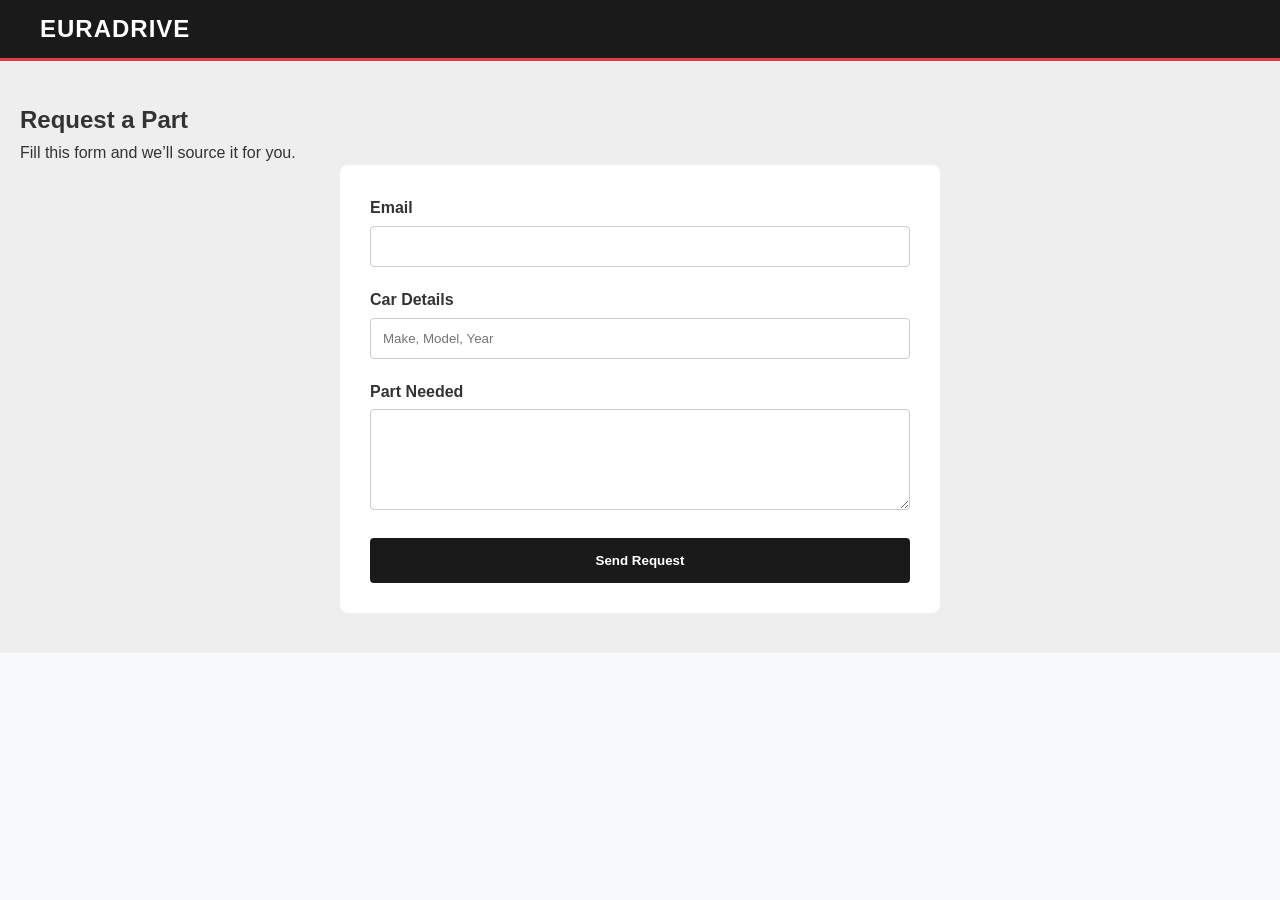
==== request.html @ 5176bb94 "Add files via upload" ====
<!DOCTYPE html>

<html lang="en">
  <head>
    <meta charset="UTF-8" />
    <meta name="viewport" content="width=device-width, initial-scale=1.0" />
    <title>Request a Part – EuraDrive</title>
    <link rel="stylesheet" href="css/style.css" />
  </head>

  <body>
    <header class="site-header">
      <div class="header-inner">
        <a href="index.html" class="logo">EuraDrive</a>
      </div>
    </header>

    <section class="form-section">
      <h2>Request a Part</h2>
      <p>Fill this form and we’ll source it for you.</p>

      <div class="form-container">
        <form
          class="part-form"
          action="https://formspree.io/f/xdaangll"
          method="POST"
        >
          <label>Email</label>
          <input type="email" name="email" required />

          <label>Car Details</label>
          <input
            type="text"
            name="car"
            placeholder="Make, Model, Year"
            required
          />

          <label>Part Needed</label>
          <textarea name="message" rows="5" required></textarea>

          <button type="submit">Send Request</button>
        </form>
      </div>
    </section>
  </body>
</html>
---- css/style.css ----
/* --- GLOBAL STYLES & VARIABLES --- */
:root {
  --primary-red: #e63946;
  --dark-bg: #1a1a1a;
  --card-bg: #ffffff;
  --text-main: #333333;
  --text-light: #666666;
  --accent-blue: #007bff;
  --white: #ffffff;
  --shadow: 0 4px 12px rgba(0, 0, 0, 0.1);
}

* {
  box-sizing: border-box;
  margin: 0;
  padding: 0;
}

body {
  font-family: "Segoe UI", Tahoma, Geneva, Verdana, sans-serif;
  background-color: #f8f9fa;
  color: var(--text-main);
  line-height: 1.6;
}

/* --- HEADER & NAVIGATION --- */
.site-header {
  background: var(--dark-bg);
  color: var(--white);
  padding: 10px 20px;
  position: sticky;
  top: 0;
  z-index: 1000;
  border-bottom: 3px solid var(--primary-red);
}

.header-inner {
  display: flex;
  flex-wrap: wrap;
  align-items: center;
  justify-content: space-between;
  max-width: 1200px;
  margin: 0 auto;
}

.logo {
  font-size: 1.5rem;
  font-weight: 800;
  color: var(--white);
  text-decoration: none;
  text-transform: uppercase;
  letter-spacing: 1px;
}

.nav-center {
  order: 3; /* Search moves to bottom on mobile */
  width: 100%;
  margin-top: 10px;
}

#search-form {
  display: flex;
  background: var(--white);
  border-radius: 4px;
  overflow: hidden;
}

#search-form input {
  flex: 1;
  border: none;
  padding: 10px;
  outline: none;
}

.search-btn {
  background: var(--primary-red);
  border: none;
  color: white;
  padding: 0 15px;
  cursor: pointer;
}

.nav-right {
  display: flex;
  align-items: center;
  gap: 15px;
}

/* =========================
   HERO SECTION WITH BACKGROUND
   ========================= */
.hero {
  /* Replace the URL below with your own image path if needed */
  background: linear-gradient(rgba(0, 0, 0, 0.6), rgba(0, 0, 0, 0.7)),
    url("../images/hero.jpg");
  background-size: cover;
  background-position: center;
  background-attachment: fixed; /* Creates a slight parallax effect on desktop */
  color: #ffffff;
  text-align: center;
  padding: 100px 20px; /* Increased padding for more impact */
  display: flex;
  flex-direction: column;
  align-items: center;
  justify-content: center;
  min-height: 40vh; /* Ensures it takes up a good chunk of the screen */
}

.hero h1 {
  font-size: 3rem;
  font-weight: 900;
  text-transform: uppercase;
  letter-spacing: 2px;
  margin-bottom: 10px;
  text-shadow: 2px 2px 10px rgba(0, 0, 0, 0.5);
}

.hero p {
  font-size: 1.2rem;
  max-width: 600px;
  margin-bottom: 20px;
  opacity: 0.9;
}
@media (max-width: 768px) {
  .hero {
    background-attachment: scroll; /* Disables parallax for mobile performance */
    padding: 60px 20px;
    min-height: 30vh;
  }
  .hero h1 {
    font-size: 2rem;
  }
}

/* Make the shipping badge pop against the photo */
.badge {
  background-color: var(--primary-red);
  color: white;
  padding: 8px 20px;
  border-radius: 50px;
  font-weight: bold;
  font-size: 0.9rem;
  box-shadow: 0 4px 15px rgba(230, 57, 70, 0.4);
}

/* --- PRODUCT GRID (Mobile First) --- */
.products {
  padding: 40px 20px;
  max-width: 1200px;
  margin: 0 auto;
}
.product-grid {
  display: grid;
  grid-template-columns: 1fr; /* 1 column on mobile */
  gap: 20px;
  margin-top: 20px;
}

.product {
  background: var(--white);
  border-radius: 8px;
  padding: 15px;
  box-shadow: var(--shadow);
  text-align: center;
  position: relative;
  transition: transform 0.3s ease;
}

.product:hover {
  transform: translateY(-5px);
}

.product-img {
  width: 100%;
  height: 200px;
  object-fit: cover;
  border-radius: 5px;
  margin-bottom: 15px;
}

.price {
  font-size: 1.4rem;
  font-weight: bold;
  color: var(--primary-red);
  margin: 10px 0;
}

.sold {
  position: absolute;
  top: 10px;
  right: 10px;
  background: #000;
  color: #fff;
  padding: 5px 10px;
  font-size: 0.8rem;
  font-weight: bold;
  border-radius: 3px;
  opacity: 0.8;
}

/* --- FORM SECTION --- */
.form-section {
  background: #eee;
  padding: 40px 20px;
}
.form-container {
  max-width: 600px;
  margin: 0 auto;
  background: white;
  padding: 30px;
  border-radius: 8px;
}
.part-form label {
  display: block;
  margin-bottom: 5px;
  font-weight: bold;
}
.part-form input,
.part-form textarea {
  width: 100%;
  padding: 12px;
  margin-bottom: 20px;
  border: 1px solid #ccc;
  border-radius: 4px;
}
.part-form button {
  width: 100%;
  background: var(--dark-bg);
  color: white;
  padding: 15px;
  border: none;
  border-radius: 4px;
  font-weight: bold;
  cursor: pointer;
}

/* --- FOOTER & PAYMENTS --- */
.payments {
  text-align: center;
  padding: 40px 20px;
}
.payment-icons img {
  height: 30px;
  margin: 10px;
  filter: grayscale(100%);
  transition: 0.3s;
}
.payment-icons img:hover {
  filter: grayscale(0%);
}

.site-footer {
  background: var(--dark-bg);
  color: #bbb;
  padding: 40px 20px;
  font-size: 0.9rem;
}

.footer-container {
  display: grid;
  grid-template-columns: 1fr;
  gap: 30px;
  max-width: 1200px;
  margin: 0 auto;
}

.couriers img {
  height: 25px;
  margin-right: 10px;
  margin-top: 10px;
}

/* --- DESKTOP UPGRADES --- */
@media (min-width: 768px) {
  .nav-center {
    order: 2;
    width: 40%;
    margin-top: 0;
  }
  .product-grid {
    grid-template-columns: repeat(2, 1fr);
  }
  .footer-container {
    grid-template-columns: repeat(3, 1fr);
  }
}

@media (min-width: 1024px) {
  .product-grid {
    grid-template-columns: repeat(3, 1fr);
  }
}

/* --- MODAL STYLING --- */
.modal {
  display: none; /* Hidden by default */
  position: fixed;
  z-index: 2000;
  top: 0;
  left: 0;
  width: 100%;
  height: 100%;
  background: rgba(0, 0, 0, 0.8);
  align-items: center;
  justify-content: center;
}
.modal-content {
  background: white;
  padding: 30px;
  border-radius: 8px;
  width: 90%;
  max-width: 400px;
}
/* --- FOOTER LAYOUT --- */
.site-footer {
  background: var(--dark-bg);
  color: #bbb;
  padding: 50px 20px;
  font-size: 0.85rem;
  border-top: 5px solid var(--primary-red);
}

.footer-container {
  max-width: 1100px;
  margin: 0 auto;
  display: flex;
  flex-direction: column; /* Stacked on mobile */
  gap: 40px;
}

.footer-block {
  flex: 1;
}

.footer-block h3 {
  color: var(--white);
  margin-bottom: 15px;
  font-size: 1.1rem;
  text-transform: uppercase;
  letter-spacing: 1px;
}

/* --- FIXING THE HUGE FACEBOOK LOGO --- */
.social-icon {
  width: 40px; /* Forces a specific size */
  height: 40px;
  object-fit: contain;
  transition: transform 0.2s;
  margin-top: 10px;
}

.social-icon:hover {
  transform: scale(1.1);
}

/* --- SHIPPING & COURIER LOGOS --- */
.couriers {
  display: flex;
  flex-wrap: wrap;
  gap: 15px;
  align-items: center;
  margin-top: 10px;
}

.couriers img {
  height: 25px; /* Keeps courier logos small and uniform */
  width: auto;
  filter: brightness(0) invert(1); /* Makes them white to match the theme */
  opacity: 0.7;
}

/* --- FOOTER BOTTOM --- */
.footer-bottom {
  text-align: center;
  margin-top: 40px;
  padding-top: 20px;
  border-top: 1px solid #333;
  color: #777;
}

/* --- DESKTOP ADJUSTMENT --- */
@media (min-width: 768px) {
  .footer-container {
    flex-direction: row; /* Side-by-side on desktop */
    justify-content: space-between;
  }
}
/* Mobile Menu Styling */
.mobile-menu {
  display: none; /* Hidden by default */
  flex-direction: column;
  position: absolute;
  top: 100%;
  right: 0;
  background: var(--dark-bg);
  width: 200px;
  border-bottom-left-radius: 8px;
  box-shadow: var(--shadow);
  padding: 10px 0;
}

.mobile-menu.active {
  display: flex; /* Show when 'active' class is added */
}

.mobile-menu a {
  color: white;
  padding: 12px 20px;
  text-decoration: none;
  border-bottom: 1px solid #333;
}

.mobile-menu a:hover {
  background: var(--primary-red);
}

.hamburger {
  background: none;
  border: none;
  color: white;
  font-size: 1.5rem;
  cursor: pointer;
  display: block;
}

/* Hide hamburger on desktop */
@media (min-width: 768px) {
  .hamburger {
    display: none;
  }
  .mobile-menu {
    display: flex;
    position: static;
    flex-direction: row;
    background: none;
    width: auto;
    box-shadow: none;
  }
  .mobile-menu a {
    border: none;
  }
}
/* =========================
   LOGIN / SIGNUP MODAL
   ========================= */

/* The Overlay */
.modal {
  display: none; /* Hidden by default - JS toggles this */
  position: fixed;
  z-index: 2000;
  left: 0;
  top: 0;
  width: 100%;
  height: 100%;
  background-color: rgba(0, 0, 0, 0.85); /* Deep dark overlay */
  backdrop-filter: blur(5px); /* Modern blurred background effect */
  align-items: center;
  justify-content: center;
}

/* Modal Box */
.modal-content {
  background-color: #ffffff;
  padding: 40px;
  border-radius: 12px;
  width: 90%;
  max-width: 400px;
  position: relative;
  box-shadow: 0 20px 40px rgba(0, 0, 0, 0.4);
  text-align: center;
  animation: modalFadeIn 0.3s ease-out;
}

@keyframes modalFadeIn {
  from {
    opacity: 0;
    transform: translateY(-20px);
  }
  to {
    opacity: 1;
    transform: translateY(0);
  }
}

/* Close Button (X) */
.close {
  position: absolute;
  right: 20px;
  top: 15px;
  font-size: 28px;
  font-weight: bold;
  color: #888;
  cursor: pointer;
  transition: 0.2s;
}

.close:hover {
  color: var(--primary-red);
}

.modal-content h2 {
  margin-bottom: 25px;
  font-weight: 800;
  text-transform: uppercase;
  color: var(--dark-bg);
  letter-spacing: 1px;
}

/* Input Styling */
.modal-content input {
  width: 100%;
  padding: 14px;
  margin-bottom: 15px;
  border: 2px solid #eee;
  border-radius: 6px;
  font-size: 1rem;
  outline: none;
  transition: border-color 0.3s;
}

.modal-content input:focus {
  border-color: var(--primary-red);
}

/* Auth Buttons Container */
.auth-buttons {
  display: flex;
  gap: 10px;
  margin-top: 10px;
}

.auth-buttons button {
  flex: 1;
  padding: 14px;
  border: none;
  border-radius: 6px;
  font-weight: bold;
  cursor: pointer;
  text-transform: uppercase;
  transition: all 0.2s;
}

/* Style for Login (Primary) */
#login {
  background-color: var(--primary-red);
  color: white;
}

#login:hover {
  background-color: #b71c1c;
  transform: translateY(-2px);
}

/* Style for Sign Up (Secondary) */
#signup {
  background-color: var(--dark-bg);
  color: white;
}

#signup:hover {
  background-color: #333;
  transform: translateY(-2px);
}

/* Message Text (Success/Error) */
.auth-message {
  margin-top: 15px;
  font-size: 0.9rem;
  min-height: 20px;
}

.auth-message.error {
  color: #d32f2f;
}
.auth-message.success {
  color: #2e7d32;
}
/* CART DRAWER */
.cart-drawer {
  position: fixed;
  top: 0;
  right: -400px; /* Hidden off-screen */
  width: 100%;
  max-width: 400px;
  height: 100%;
  background: white;
  z-index: 3000;
  transition: right 0.3s ease;
  box-shadow: -5px 0 15px rgba(0, 0, 0, 0.1);
  display: flex;
  flex-direction: column;
}

.cart-drawer.open {
  right: 0;
}

.cart-header {
  padding: 20px;
  background: var(--dark-bg);
  color: white;
  display: flex;
  justify-content: space-between;
  align-items: center;
}

#cart-items-container {
  flex: 1;
  padding: 20px;
  overflow-y: auto;
}

.cart-item {
  display: flex;
  justify-content: space-between;
  align-items: center;
  margin-bottom: 15px;
  border-bottom: 1px solid #eee;
  padding-bottom: 10px;
}

.cart-footer {
  padding: 20px;
  border-top: 2px solid #eee;
}

.checkout-btn {
  width: 100%;
  background: var(--primary-red);
  color: white;
  border: none;
  padding: 15px;
  font-weight: bold;
  cursor: pointer;
  margin-top: 10px;
}

.cart-overlay {
  display: none;
  position: fixed;
  top: 0;
  left: 0;
  width: 100%;
  height: 100%;
  background: rgba(0, 0, 0, 0.5);
  z-index: 2500;
}

.cart-overlay.open {
  display: block;
}
.add-to-cart {
  width: 100%;
  padding: 12px;
  background-color: var(--dark-bg);
  color: white;
  border: none;
  border-radius: 4px;
  font-weight: bold;
  cursor: pointer;
  text-transform: uppercase;
  margin-top: 10px;
  transition: background 0.3s;
}

.add-to-cart:hover:not(:disabled) {
  background-color: var(--primary-red);
}

.add-to-cart:disabled {
  background-color: #ccc;
  cursor: not-allowed;
  opacity: 0.6;
}

/* Container for image and counter */
.img-container {
  position: relative;
  overflow: hidden;
}

.gallery-count {
  position: absolute;
  bottom: 10px;
  right: 10px;
  background: rgba(0, 0, 0, 0.6);
  color: white;
  padding: 2px 8px;
  border-radius: 10px;
  font-size: 0.7rem;
  pointer-events: none; /* Allows clicks to pass through to the image */
}
.cart-wrapper {
  position: relative;
  display: inline-flex;
  align-items: center;
  cursor: pointer;
  font-size: 1.5rem;
  margin: 0 10px;
}

.cart-count {
  position: absolute;
  top: -5px;
  right: -8px;
  background-color: var(--primary-red);
  color: white;
  font-size: 0.65rem;
  font-family: sans-serif;
  font-weight: bold;
  height: 18px;
  width: 18px;
  border-radius: 50%;
  display: none; /* Hidden by default */
  align-items: center;
  justify-content: center;
  border: 1px solid var(--dark-bg);
}

/* Show when items are present */
.cart-count.active {
  display: flex;
}
/* WhatsApp Floating Button */
.whatsapp-float {
  position: fixed;
  bottom: 20px;
  right: 20px;
  background-color: #25d366; /* Official WhatsApp Green */
  color: white;
  padding: 12px 20px;
  border-radius: 50px;
  display: flex;
  align-items: center;
  gap: 10px;
  text-decoration: none;
  font-weight: bold;
  box-shadow: 2px 5px 15px rgba(0, 0, 0, 0.3);
  z-index: 2000;
  transition: transform 0.3s ease, background-color 0.3s ease;
}

.whatsapp-float i {
  font-size: 1.5rem;
}

.whatsapp-float:hover {
  background-color: #128c7e;
  transform: scale(1.05);
}

/* Hide text on very small screens to keep it a simple circle */
@media (max-width: 480px) {
  .float-text {
    display: none;
  }
  .whatsapp-float {
    padding: 15px;
    border-radius: 50%;
    bottom: 15px;
    right: 15px;
  }
}

/* Optional Pulse Animation */
@keyframes pulse-green {
  0% {
    box-shadow: 0 0 0 0 rgba(37, 211, 102, 0.7);
  }
  70% {
    box-shadow: 0 0 0 15px rgba(37, 211, 102, 0);
  }
  100% {
    box-shadow: 0 0 0 0 rgba(37, 211, 102, 0);
  }
}

.whatsapp-float {
  animation: pulse-green 2s infinite;
}
/* Force Courier Logos to Show */
.couriers {
  display: flex !important;
  flex-direction: row !important;
  flex-wrap: wrap !important;
  gap: 20px !important;
  margin-top: 20px !important;
  padding: 10px 0;
  clear: both; /* Prevents floating issues */
}

.couriers img {
  display: inline-block !important;
  height: 40px !important; /* Forces a visible height */
  width: auto !important; /* Keeps it from stretching */
  filter: grayscale(1) brightness(0.8) !important; /* Makes them dark grey/silver */
  opacity: 1 !important;
  visibility: visible !important;
}

/* On hover, show the real colors */
.couriers img:hover {
  filter: none !important;
}
/* Category Bar in Hero */
.category-bar {
  display: flex;
  gap: 15px;
  margin-top: 20px;
  flex-wrap: wrap;
  justify-content: center;
}

.cat-btn {
  background: rgba(255, 255, 255, 0.1);
  border: 1px solid white;
  color: white;
  padding: 8px 20px;
  border-radius: 4px;
  cursor: pointer;
  transition: 0.3s;
}

.cat-btn:hover,
.cat-btn.active {
  background: var(--primary-red);
  border-color: var(--primary-red);
}

/* Hide Category Bar on Mobile (it's in the hamburger instead) */
@media (max-width: 768px) {
  .category-bar {
    display: none;
  }
}

/* Product Detail Layout */
.product-view {
  max-width: 800px;
  text-align: left;
}
.product-detail-grid {
  display: grid;
  grid-template-columns: 1fr 1fr;
  gap: 30px;
  margin-top: 20px;
}
#detail-img {
  width: 100%;
  border-radius: 8px;
}
.detail-price {
  font-size: 1.5rem;
  font-weight: bold;
  color: var(--primary-red);
  margin: 15px 0;
}

@media (max-width: 600px) {
  .product-detail-grid {
    grid-template-columns: 1fr;
  }
}

/* Fix for the Tracking Modal to stay centered on mobile */
#tracking-modal {
  display: none;
  position: fixed;
  top: 0;
  left: 0;
  width: 100%;
  height: 100%;
  background: rgba(0, 0, 0, 0.8);
  z-index: 4000; /* Higher than hamburger menu */
  justify-content: center;
  align-items: center;
}

.tracking-view {
  background: white;
  width: 90%;
  max-width: 400px;
  padding: 30px;
  border-radius: 12px;
  position: relative;
}

.status-badge {
  background: #25d366;
  color: white;
  padding: 2px 8px;
  border-radius: 4px;
  font-size: 0.8rem;
  text-transform: uppercase;
}
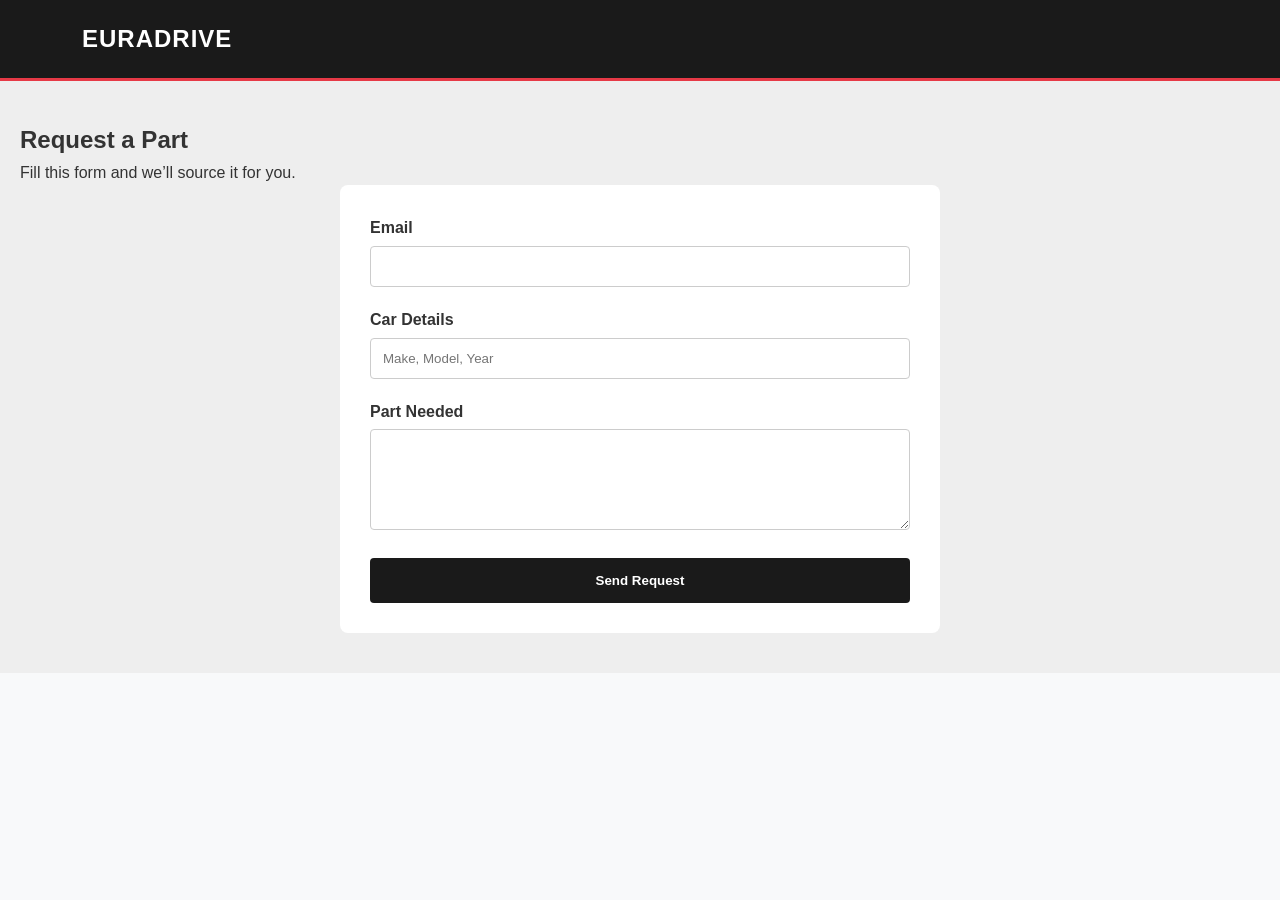
==== commit 6a2b965f: "Add files via upload" ====
--- a/request.html
+++ b/request.html
@@ -16,8 +16,8 @@
     </header>
 
     <section class="form-section">
-      <h2>Request a Part</h2>
-      <p>Fill this form and we’ll source it for you.</p>
+      <h2 data-i18n="request_part">Request a Part</h2>
+      <p data-i18n="request_p">Fill this form and we’ll source it for you.</p>
 
       <div class="form-container">
         <form
@@ -25,10 +25,10 @@
           action="https://formspree.io/f/xdaangll"
           method="POST"
         >
-          <label>Email</label>
+          <label data-i18n="email_label">Email</label>
           <input type="email" name="email" required />
 
-          <label>Car Details</label>
+          <label data-i18n="car_details">Car Details</label>
           <input
             type="text"
             name="car"
@@ -36,10 +36,10 @@
             required
           />
 
-          <label>Part Needed</label>
+          <label data-i18n="part_needed">Part Needed</label>
           <textarea name="message" rows="5" required></textarea>
 
-          <button type="submit">Send Request</button>
+          <button type="submit" data-i18n="send_request">Send Request</button>
         </form>
       </div>
     </section>
--- a/css/style.css
+++ b/css/style.css
@@ -36,13 +36,18 @@
 
 .header-inner {
   display: flex;
-  flex-wrap: wrap;
-  align-items: center;
   justify-content: space-between;
-  max-width: 1200px;
-  margin: 0 auto;
-}
-
+  align-items: center;
+  width: 100%;
+  padding: 10px 15px; /* Smaller horizontal padding on mobile */
+  box-sizing: border-box;
+}
+.header-inner {
+  display: flex;
+  justify-content: space-between;
+  align-items: center; /* This keeps Logo, Search, and Cart perfectly leveled */
+  padding: 10px 5%;
+}
 .logo {
   font-size: 1.5rem;
   font-weight: 800;
@@ -51,7 +56,30 @@
   text-transform: uppercase;
   letter-spacing: 1px;
 }
-
+.logo {
+  display: flex;
+  align-items: center;
+  text-decoration: none;
+  min-width: 120px; /* Adjust based on your logo shape */
+}
+
+.logo-img {
+  height: 40px; /* Match this to your header height */
+  width: auto; /* Maintains aspect ratio */
+  display: block;
+  transition: transform 0.3s ease;
+}
+
+.logo-img:hover {
+  transform: scale(1.05); /* Slight "pop" on hover */
+}
+
+/* Mobile Tweak: Make logo slightly smaller on phones if needed */
+@media (max-width: 600px) {
+  .logo-img {
+    height: 32px;
+  }
+}
 .nav-center {
   order: 3; /* Search moves to bottom on mobile */
   width: 100%;
@@ -80,10 +108,36 @@
   cursor: pointer;
 }
 
+/* Container for User, Cart, and Hamburger */
 .nav-right {
   display: flex;
   align-items: center;
-  gap: 15px;
+  justify-content: flex-end; /* Pushes everything to the right */
+  gap: 15px; /* Space between items */
+  flex: 1; /* Allows it to take up available space to push the logo left */
+}
+
+/* Ensure Hamburger stays at the very end */
+.hamburger {
+  order: 10; /* Forces it to the last position in the flex row */
+  margin-left: 10px; /* Extra breathing room from the cart */
+  background: none;
+  border: none;
+  font-size: 1.8rem;
+  color: white;
+  cursor: pointer;
+  padding: 5px;
+}
+
+/* On Mobile: Make sure the Search Bar doesn't squash the icons */
+@media (max-width: 768px) {
+  .nav-center {
+    display: none; /* Optional: Hides search on very small screens to save space */
+  }
+
+  .header-inner {
+    justify-content: space-between;
+  }
 }
 
 /* =========================
@@ -894,3 +948,468 @@
   font-size: 0.8rem;
   text-transform: uppercase;
 }
+
+.user-profile {
+  display: flex;
+  align-items: center;
+  gap: 10px;
+}
+
+.user-avatar {
+  width: 35px;
+  height: 35px;
+  background-color: var(--primary-red);
+  color: white;
+  border-radius: 50%;
+  display: flex;
+  align-items: center;
+  justify-content: center;
+  font-weight: bold;
+  font-size: 1.1rem;
+  text-transform: uppercase;
+  border: 2px solid rgba(255, 255, 255, 0.2);
+}
+
+/* Hide the actual email text on mobile to save space */
+@media (max-width: 600px) {
+  .user-email-text {
+    display: none;
+  }
+}
+
+.logout-link {
+  background: none;
+  border: none;
+  color: #ccc;
+  font-size: 0.8rem;
+  cursor: pointer;
+  text-decoration: underline;
+}
+
+.logout-link:hover {
+  color: white;
+}
+.nav-right {
+  display: flex;
+  align-items: center;
+  gap: 15px;
+}
+
+.user-profile {
+  display: flex;
+  align-items: center;
+  gap: 10px;
+}
+
+.user-avatar {
+  width: 35px;
+  height: 35px;
+  background-color: var(--primary-red);
+  color: white;
+  border-radius: 50%;
+  display: flex;
+  align-items: center;
+  justify-content: center;
+  font-weight: bold;
+  font-size: 1rem;
+  border: 2px solid white;
+}
+
+.logout-link {
+  background: none;
+  border: none;
+  color: #888;
+  font-size: 0.8rem;
+  cursor: pointer;
+  text-decoration: underline;
+}
+/* Specific Hover for the Red Track Order Link */
+.track-trigger {
+  color: var(--primary-red); /* Keep it red by default */
+  font-weight: bold;
+  padding: 5px 10px;
+  border-radius: 4px;
+  transition: all 0.3s ease;
+  border: 1px solid transparent;
+}
+
+.track-trigger:hover {
+  background-color: var(--primary-red); /* Fills the background red */
+  color: white !important; /* Forces text to white */
+  text-decoration: none;
+  box-shadow: 0 4px 8px rgba(230, 57, 70, 0.3); /* Adds a subtle red glow */
+}
+/* Container that holds the image */
+.img-container {
+  width: 100%;
+  aspect-ratio: 1 / 1; /* Forces a perfect square */
+  overflow: hidden;
+  background-color: #f0f0f0; /* Grey placeholder if image is missing */
+  border-radius: 8px;
+  position: relative;
+  margin-bottom: 15px;
+}
+
+/* The Image itself */
+.product-img {
+  width: 100%;
+  height: 100%;
+  object-fit: cover; /* This is the "magic" - it crops the edges so the middle is centered */
+  object-position: center; /* Ensures the part stays in the middle */
+  transition: transform 0.5s ease;
+  cursor: pointer;
+}
+
+/* Hover Effect for Professionalism */
+.product:hover .product-img {
+  transform: scale(1.08); /* Zooms in slightly when the user hovers the card */
+}
+.gallery-count {
+  position: absolute;
+  bottom: 10px;
+  right: 10px;
+  background: rgba(0, 0, 0, 0.6);
+  color: white;
+  padding: 4px 8px;
+  border-radius: 4px;
+  font-size: 0.75rem;
+  pointer-events: none; /* User clicks the image, not the label */
+}
+/* Container for the logos */
+.couriers {
+  display: flex;
+  justify-content: center; /* Centers them horizontally */
+  align-items: center; /* Aligns them vertically */
+  gap: 30px; /* Space between each logo */
+  flex-wrap: nowrap; /* Prevents them from breaking into two rows */
+  margin-top: 15px;
+}
+
+/* Individual logo styling */
+.couriers img {
+  height: 30px; /* Forces all logos to the same height */
+  width: auto; /* Maintains original proportions */
+  filter: grayscale(
+    100%
+  ); /* Optional: Makes them grey to match a sleek footer */
+  opacity: 0.7;
+  transition: 0.3s;
+}
+
+.couriers img:hover {
+  filter: grayscale(0%); /* Logos turn to color when hovered */
+  opacity: 1;
+}
+
+/* Mobile Tweak: Slightly smaller gap so they don't go off-screen */
+@media (max-width: 600px) {
+  .couriers {
+    gap: 15px;
+  }
+  .couriers img {
+    height: 20px;
+  }
+}
+.newsletter-content {
+  background: white;
+  width: 90%;
+  max-width: 700px;
+  border-radius: 12px;
+  overflow: hidden; /* Clips the image to the border radius */
+  position: relative;
+  animation: slideUp 0.5s ease;
+}
+
+.newsletter-flex {
+  display: flex;
+  flex-direction: row;
+}
+
+.newsletter-img {
+  flex: 1;
+  display: block;
+}
+
+.newsletter-img img {
+  width: 100%;
+  height: 100%;
+  object-fit: cover;
+}
+
+.newsletter-form-side {
+  flex: 1;
+  padding: 40px;
+  text-align: left;
+  display: flex;
+  flex-direction: column;
+  justify-content: center;
+}
+
+.newsletter-form-side h2 {
+  color: var(--dark-bg);
+  margin-bottom: 10px;
+}
+
+.news-btn {
+  width: 100%;
+  padding: 12px;
+  background: var(--primary-red);
+  color: white;
+  border: none;
+  border-radius: 4px;
+  font-weight: bold;
+  cursor: pointer;
+  margin-top: 10px;
+}
+
+.close-newsletter {
+  position: absolute;
+  top: 15px;
+  right: 20px;
+  font-size: 1.5rem;
+  cursor: pointer;
+  z-index: 10;
+}
+
+/* Responsive: Stack image on top of text for phones */
+@media (max-width: 600px) {
+  .newsletter-flex {
+    flex-direction: column;
+  }
+  .newsletter-img {
+    height: 150px;
+  }
+}
+.review-toast-container {
+  position: fixed;
+  bottom: 20px;
+  left: 20px;
+  z-index: 9999;
+  pointer-events: none; /* Allows clicking through the container itself */
+}
+
+.review-card {
+  background: white;
+  color: #333;
+  padding: 15px 20px;
+  border-radius: 8px;
+  box-shadow: 0 10px 25px rgba(0, 0, 0, 0.2);
+  width: 280px;
+  margin-top: 10px;
+  position: relative;
+  pointer-events: auto; /* Re-enables clicking for the card and X button */
+  display: flex;
+  flex-direction: column;
+  gap: 5px;
+  border-left: 4px solid #25d366; /* WhatsApp green for a "verified" feel */
+  animation: slideInLeft 0.5s ease-out;
+}
+
+.review-card h4 {
+  margin: 0;
+  font-size: 0.9rem;
+  color: var(--dark-bg);
+}
+
+.review-card p {
+  margin: 0;
+  font-size: 0.8rem;
+  line-height: 1.4;
+}
+
+.review-stars {
+  color: #ffb400;
+  font-size: 0.8rem;
+}
+
+.close-review {
+  position: absolute;
+  top: 5px;
+  right: 10px;
+  cursor: pointer;
+  font-size: 1.2rem;
+  color: #999;
+}
+
+.close-review:hover {
+  color: var(--primary-red);
+}
+
+/* Animation */
+@keyframes slideInLeft {
+  from {
+    transform: translateX(-120%);
+    opacity: 0;
+  }
+  to {
+    transform: translateX(0);
+    opacity: 1;
+  }
+}
+
+@keyframes fadeOut {
+  from {
+    opacity: 1;
+  }
+  to {
+    opacity: 0;
+  }
+}
+.review-card h4::after {
+  content: " Verified Buyer";
+  font-size: 0.65rem;
+  color: #25d366;
+  font-weight: normal;
+  margin-left: 5px;
+  vertical-align: middle;
+}
+
+/* Add a slight background blur to the card for a modern look */
+.review-card {
+  backdrop-filter: blur(5px);
+  background: rgba(255, 255, 255, 0.95);
+  border: 1px solid rgba(0, 0, 0, 0.05);
+}
+.currency-select {
+  min-width: 110px; /* Increased slightly for longer currency names */
+  background: #1a1a1a;
+  color: #ffffff;
+  border: 1px solid #444;
+  padding: 6px 12px;
+  border-radius: 4px;
+  font-family: inherit;
+  font-size: 0.9rem;
+  cursor: pointer;
+  transition: all 0.2s ease;
+}
+
+.currency-select:focus {
+  border-color: var(--primary-red);
+  box-shadow: 0 0 5px rgba(230, 57, 70, 0.3);
+}
+/* target all your modals (tracking, newsletter, etc) */
+.modal-content,
+.drawer-content {
+  width: 90%; /* Don't hit the edges */
+  max-height: 85vh; /* Leave 15% of the screen visible at the top */
+  margin: 10% auto; /* Push it down from the status bar */
+  border-radius: 15px; /* Makes it look like a floating card */
+  overflow-y: auto; /* If content is long, scroll inside the modal */
+  position: relative;
+  padding-top: 50px; /* Space for the X button */
+}
+
+/* Make the X button HUGE and easy to hit */
+.close-modal,
+.close-review {
+  position: absolute;
+  top: 10px;
+  right: 15px;
+  font-size: 32px; /* Bigger for thumbs */
+  padding: 10px; /* Larger hit area */
+  line-height: 1;
+  z-index: 1001;
+  cursor: pointer;
+}
+/* Mobile & Tablet Slider */
+@media (max-width: 992px) {
+  /* The 3-Row Horizontal Container */
+  .products-container {
+    display: grid !important;
+    /* Create 3 equal rows */
+    grid-template-rows: repeat(3, auto);
+    /* Force items to fill columns first, then move right */
+    grid-auto-flow: column;
+    grid-auto-columns: 280px; /* Width of each part */
+
+    gap: 15px;
+    padding: 20px;
+    overflow-x: auto;
+    overflow-y: hidden;
+    scroll-snap-type: x mandatory;
+    -webkit-overflow-scrolling: touch;
+    scrollbar-width: none; /* Hide for Firefox */
+  }
+
+  .products-container::-webkit-scrollbar {
+    display: none; /* Hide for Chrome/Safari */
+  }
+
+  .product {
+    width: 280px;
+    background: #fff;
+    border: 1px solid #eee;
+    border-radius: 12px;
+    padding: 15px;
+    scroll-snap-align: start;
+    display: flex;
+    flex-direction: column;
+  }
+
+  /* Ensure images don't blow up in the grid */
+  .img-container {
+    height: 160px; /* Slightly shorter to fit 3 rows comfortably */
+    display: flex;
+    align-items: center;
+    justify-content: center;
+    margin-bottom: 10px;
+  }
+
+  .product-img {
+    max-height: 100%;
+    max-width: 100%;
+    object-fit: contain;
+  }
+
+  .products-container::-webkit-scrollbar {
+    display: none; /* Hides scrollbar on Chrome/Safari */
+  }
+
+  .product {
+    flex: 0 0 75%; /* Shows one part + 25% of the next to hint there's more */
+    scroll-snap-align: center; /* Centers the part when the user lets go */
+    margin-bottom: 0 !important; /* Removes vertical stacking gaps */
+    box-shadow: 0 4px 10px rgba(0, 0, 0, 0.1); /* Adds a little 'lift' */
+  }
+}
+
+/* Desktop: Keep the Grid */
+@media (min-width: 993px) {
+  .products-container {
+    display: grid;
+    grid-template-columns: repeat(auto-fill, minmax(280px, 1fr));
+    gap: 20px;
+  }
+}
+/* 1. Limit the height of the gallery area */
+.gallery-container {
+  width: 100%;
+  height: 200px; /* Adjust this: 180px-220px is usually perfect for car parts */
+  overflow: hidden;
+  position: relative;
+  background: #f8f8f8; /* Light grey background for empty space */
+  display: flex;
+  align-items: center;
+  justify-content: center;
+}
+
+/* 2. Make the image fit the box perfectly */
+.product-img {
+  max-width: 100%;
+  max-height: 100%;
+  width: auto;
+  height: auto;
+  object-fit: contain; /* This prevents stretching and keeps the part's shape */
+  transition: opacity 0.2s ease-in-out;
+}
+
+/* 3. Adjust the overall part card on mobile */
+@media (max-width: 768px) {
+  .product {
+    flex: 0 0 280px; /* Set a fixed width so they don't look 'huge' on wide phones */
+    max-width: 280px;
+    border: 1px solid #eee;
+    border-radius: 8px;
+    background: #fff;
+  }
+}
